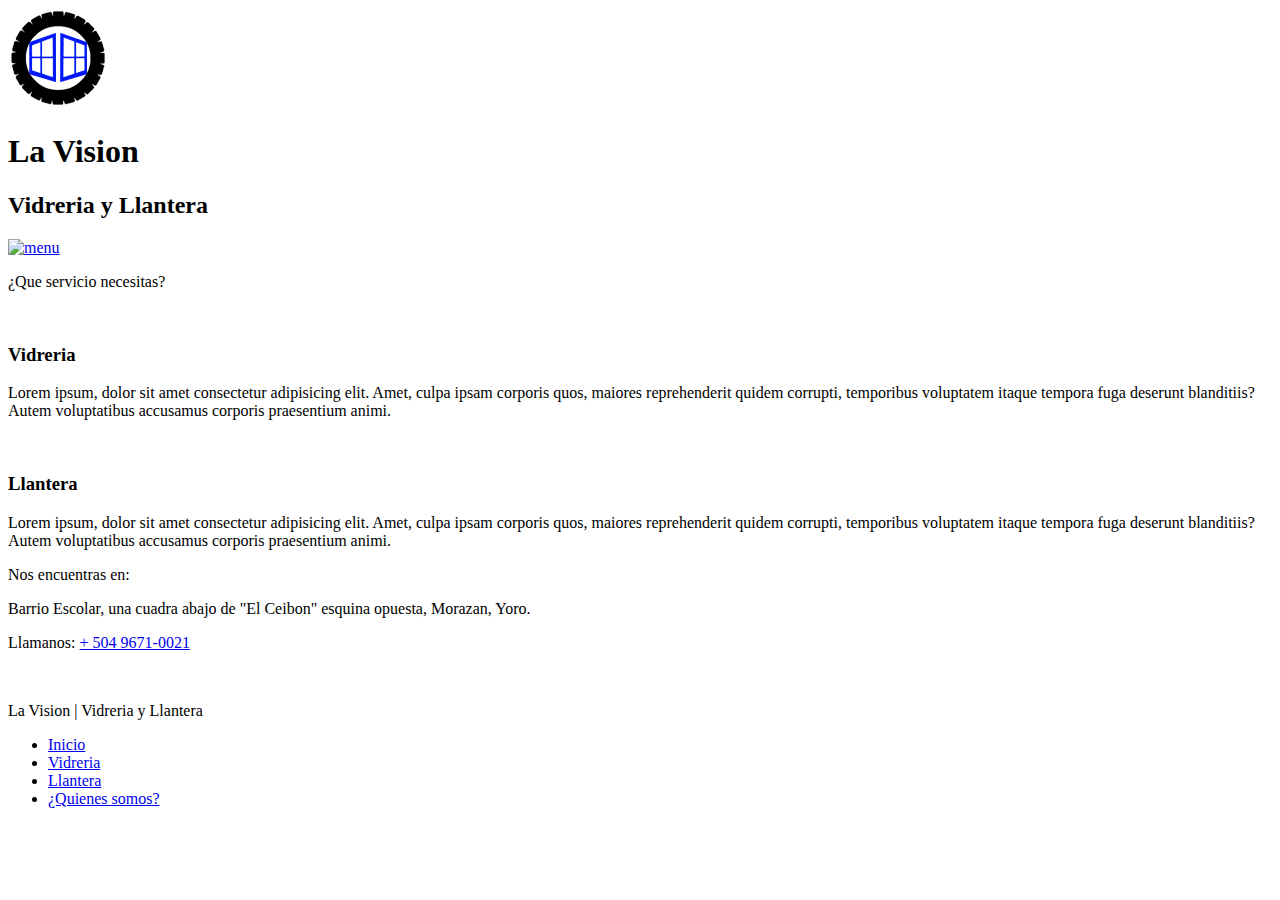
==== index.html @ e6c01391 "imagen lista segun png code" ====
<!DOCTYPE html>
<html lang="es">
<head>
  <meta charset="UTF-8">
  <meta http-equiv="X-UA-Compatible" content="IE=edge">
  <meta name="viewport" content="width=device-width, initial-scale=1.0">
  <link rel="stylesheet" href="css/styles.css">
  <link rel="preconnect" href="https://fonts.gstatic.com">
  <link href="https://fonts.googleapis.com/css2?family=Open+Sans:wght@300;400;700&display=swap" rel="stylesheet">
  <title>La Vision</title>
</head>
<body>
  <header>
    <picture>
      <img src="./assets/logo-lavision.png" alt="La Vision">
    </picture>
    <div class="header__titulo"><h1>La Vision</h1>
    <h2>Vidreria y Llantera</h2></div>
    <div class="header__menu"><a href="#"><img src="./assets/menu-real.svg" alt="menu"></a></div>
  </header>
  <main>
    <p class="intro--titles">¿Que servicio necesitas?</p>
    <section class="cards">
        <article class="cards__article">
          <img class="cards__article--img" src="./assets/vidreria-logo.png" alt="">
          <h3>Vidreria</h3>
          <div class="cards__article--container">
            <p> <picture>
              <img src="./assets/vidreria-card.jpg"  alt="" align="left">
            </picture> Lorem ipsum, dolor sit amet consectetur adipisicing elit. Amet, culpa ipsam corporis quos, maiores reprehenderit quidem corrupti, temporibus voluptatem itaque tempora fuga deserunt blanditiis? Autem voluptatibus accusamus corporis praesentium animi.</p>
          </div>
          <a href="#">
              <div class="boton"></div>
            </a>
          </article>
          <article class="cards__article">
            <img class="cards__article--img" src="./assets/llantera-logo.png" alt="">
            <h3>Llantera</h3>
            <div class="cards__article--container">
              <p>
                <picture>
                  <img src="./assets/llantera-card.jpg" alt="" align="left">
                </picture> Lorem ipsum, dolor sit amet consectetur adipisicing elit. Amet, culpa ipsam corporis quos, maiores
                reprehenderit quidem corrupti, temporibus voluptatem itaque tempora fuga deserunt blanditiis? Autem voluptatibus
                accusamus corporis praesentium animi.
              </p>
            </div>
            <a href="#">
              <div class="boton"></div>
            </a>
          </article>
    </section>
    <section class="locacion">
      <p class="intro--titles">Nos encuentras en:</p>
      <article class="locacion__card">
        <div><p class="locacion__direccion">Barrio Escolar, una cuadra abajo de "El Ceibon" esquina opuesta, Morazan, Yoro.</p>
        <p class="locacion__direccion">Llamanos: <a href="tel:+50496710021">+ 504 9671-0021</a></p></div>
        <picture>
          <source media="(min-width:1300px)" srcset="./assets/llantera-locacion-desktop.jpg">
          <source media="(min-width:800px)" srcset="./assets/llantera-locacion-tablet.jpg">
          <img src="./assets/llantera-locacion-mobile.jpg" alt=""></picture>
      </article>
    </section>
  </main>
  <footer>
    <div class="left"><p>La Vision | <span>Vidreria y Llantera</span></p></div>
    <div class="rigth">
      <ul class="menu-list">
        <li><a href="#">Inicio</a></li>
        <li><a href="#">Vidreria</a></li>
        <li><a href="#">Llantera</a></li>
        <li><a href="#">¿Quienes somos?</a></li>
      </ul>
    </div>
  </footer>
</body>
</html>
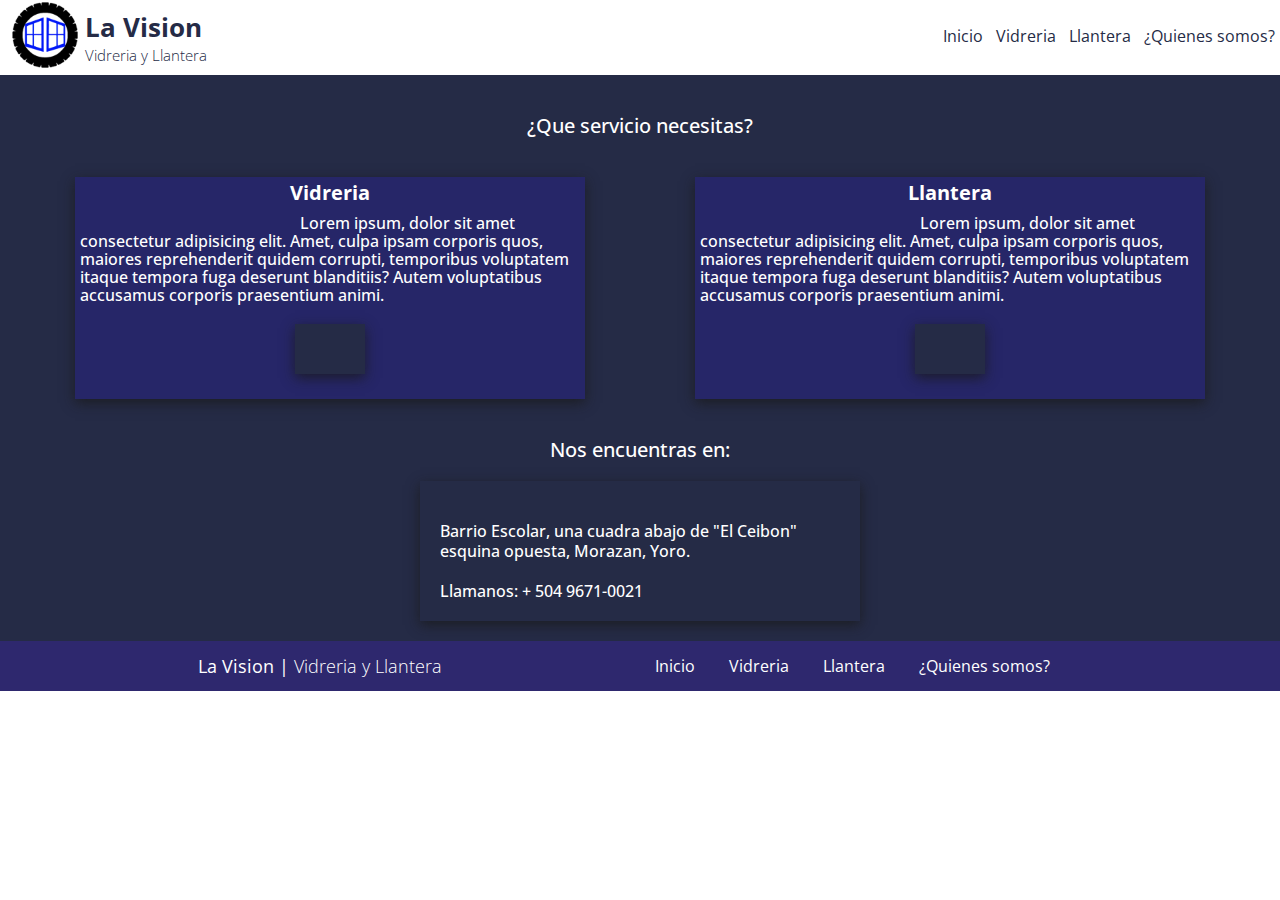
==== commit 343c7530: "Menu responsive terminado" ====
--- a/index.html
+++ b/index.html
@@ -11,12 +11,31 @@
 </head>
 <body>
   <header>
-    <picture>
-      <img src="./assets/logo-lavision.png" alt="La Vision">
-    </picture>
-    <div class="header__titulo"><h1>La Vision</h1>
-    <h2>Vidreria y Llantera</h2></div>
-    <div class="header__menu"><a href="#"><img src="./assets/menu-real.svg" alt="menu"></a></div>
+    <div class="header__logo">
+      <picture>
+        <img src="./assets/logo-lavision.png" alt="La Vision">
+      </picture>
+      <div class="header__titulo">
+        <h1>La Vision</h1>
+        <h2>Vidreria y Llantera</h2>
+      </div>
+    </div>
+
+    <input type="checkbox" id="check">
+      <label for="check" class="checkbtn">
+        <img src="./assets/menu-real.svg" alt="menu">
+      </label>
+    
+    <ul class="menu-responsive">
+      <li><a href="">Inicio</a></li>
+      <li><a href="#">Vidreria</a></li>
+      <li><a href="#">Llantera</a></li>
+      <li><a href="#">¿Quienes somos?</a></li>
+    </ul>
+    
+
+
+
   </header>
   <main>
     <p class="intro--titles">¿Que servicio necesitas?</p>
--- a/css/styles.css
+++ b/css/styles.css
@@ -0,0 +1,275 @@
+/* Variables */
+:root {
+  --white: #ffffff;
+  --background: #252b46;
+  --color-principal: #2a18e736;
+}
+/*Resetear estilos que el navegador trae por defecto*/
+* {
+  box-sizing: border-box;
+  margin: 0;
+  padding: 0;
+}
+/*Fuentes Base*/
+html {
+  font-size: 62.5%;
+  font-family: "Open Sans", sans-serif;
+}
+body {
+  color: var(--white);
+  font-family: "Open Sans", sans-serif;
+}
+header {
+  display: flex;
+  justify-content: space-between;
+  width: 100%;
+}
+.header__logo {
+  display: flex;
+}
+header picture {
+  margin-left: 10px;
+  margin-right: 20px;
+  width: 55px;
+  height: auto;
+}
+header picture img {
+  width: 70px;
+  height: auto;
+}
+.header__titulo {
+  margin-top: 4px;
+  font-family: "Open Sans", sans-serif;
+  color: var(--background);
+}
+.header__titulo h1 {
+  margin-top: 5px;
+  font-size: 2.6rem;
+}
+.header__titulo h2 {
+  font-size: 1.5rem;
+  font-weight: 300;
+}
+header ul li {
+  display: inline-block;
+  margin: 0 5px;
+  line-height: 73.2px;
+  list-style: none;
+}
+header ul li a {
+  font-size: 1.6rem;
+  text-decoration: none;
+  color: var(--background);
+}
+.checkbtn {
+  display: none;
+  position: fixed;
+  z-index: 1;
+  right: 5px;
+  top: 7px;
+  width: 50px;
+  height: auto;
+  margin: 0 auto;
+  padding-top: 4px;
+  padding-left: 4px;
+  background-color: var(--background);
+  box-shadow: 0 4px 12px rgb(0, 0, 0);
+  border-radius: 8px;
+  cursor: pointer;
+}
+.checkbtn img {
+  width: 90%;
+}
+#check {
+  display: none;
+}
+@media (max-width: 850px) {
+  .checkbtn {
+    display: block;
+    width: 50px;
+    height: 50px;
+    z-index: 2;
+  }
+  header ul {
+    position: fixed;
+    width: 100%;
+    height: 100vh;
+    z-index: 1;
+    background: #252b46b2;
+    backdrop-filter: blur(2px);
+    /* top: 72px; */
+    left: -100%;
+    text-align: center;
+    transition: all 0.5s;
+  }
+  header ul li a {
+    font-size: 2rem;
+    color: var(--white);
+  }
+  header ul li {
+    display: block;
+  }
+  #check:checked ~ ul {
+    left: 0;
+  }
+  #check:checked ~ .checkbtn {
+    background: url("../assets/equis.png");
+    background-size: 90%;
+    background-repeat: no-repeat;
+    background-position: center;
+    background-color: var(--background);
+  }
+  #check:checked ~ .checkbtn img {
+    display: none;
+  }
+}
+main {
+  padding: 20px;
+  background-color: var(--background);
+  height: auto;
+}
+.intro--titles {
+  margin: 20px auto;
+  font-family: "Open Sans", sans-serif;
+  font-size: 2rem;
+  font-weight: 500;
+  line-height: 2.2rem;
+  text-align: center;
+}
+.cards {
+  display: flex;
+  flex-wrap: wrap;
+  width: 100%;
+}
+
+.cards__article {
+  position: relative;
+  min-width: 281px;
+  max-width: 510px;
+  height: auto;
+  margin: 20px auto;
+  padding: 5px;
+  box-shadow: 0 4px 12px rgba(26, 25, 25, 0.781);
+  background-color: var(--color-principal);
+}
+.cards__article--img {
+  position: absolute;
+  width: 50px;
+  left: -20px;
+  top: -20px;
+}
+.cards__article h3 {
+  font-size: 2rem;
+  font-weight: 700;
+  line-height: 2.2rem;
+  text-align: center;
+  margin: 0px 0px 10px 0px;
+}
+.cards__article--container {
+  width: 100%;
+}
+
+.cards__article--container p {
+  font-size: 1.6rem;
+  font-weight: 500;
+  line-height: 1.8rem;
+}
+.cards__article--container img {
+  width: 40%;
+  margin: 5px 10px 10px 10px;
+}
+a {
+  display: contents;
+}
+.boton {
+  width: 70px;
+  height: 50px;
+  margin: 20px auto;
+  background-color: var(--background);
+  box-shadow: 0 4px 12px rgba(26, 25, 25, 0.781);
+  overflow: hidden;
+  background-image: url("../assets/icon-flecha-rigth.svg");
+  background-size: 90%;
+  background-position: center;
+  background-repeat: no-repeat;
+}
+.boton:hover {
+  background-color: #27346e;
+}
+.locacion {
+  width: 100%;
+}
+.locacion__card {
+  display: flex;
+  flex-wrap: wrap;
+  width: fit-content;
+  padding: 20px;
+  justify-content: center;
+  margin: 0 auto;
+  box-shadow: 0 4px 12px rgba(26, 25, 25, 0.781);
+}
+.locacion__direccion {
+  max-width: 400px;
+  margin-top: 20px;
+  font-family: "Open Sans", sans-serif;
+  font-size: 1.6rem;
+  font-weight: 500;
+  line-height: 2rem;
+}
+@keyframes callus {
+  0% {
+    color: var(--white);
+  }
+  50% {
+    color: #002efc;
+  }
+}
+.locacion__direccion a {
+  color: white;
+  text-decoration: none;
+  animation-name: callus;
+  animation-duration: 2s;
+  animation-iteration-count: infinite;
+  animation-timing-function: linear;
+}
+.locacion__card img {
+  width: 100%;
+  margin: 20px 0px 20px 0px;
+}
+footer {
+  display: flex;
+  flex-wrap: wrap;
+  justify-content: center;
+  align-items: center;
+  width: 100%;
+  min-height: 50px;
+  background-color: #2e286e;
+}
+.left {
+  width: 50%;
+}
+.rigth {
+  width: 50%;
+  margin: 0 auto;
+}
+footer p {
+  font-size: 1.8rem;
+  text-align: center;
+}
+footer p span {
+  font-weight: 300;
+}
+footer .menu-list {
+  font-size: 1.6rem;
+}
+.menu-list li {
+  display: inline-block;
+  list-style: none;
+  margin: 0px 15px;
+  text-align: center;
+}
+.menu-list a {
+  font-family: "Open Sans";
+  color: var(--white);
+  text-decoration: none;
+}
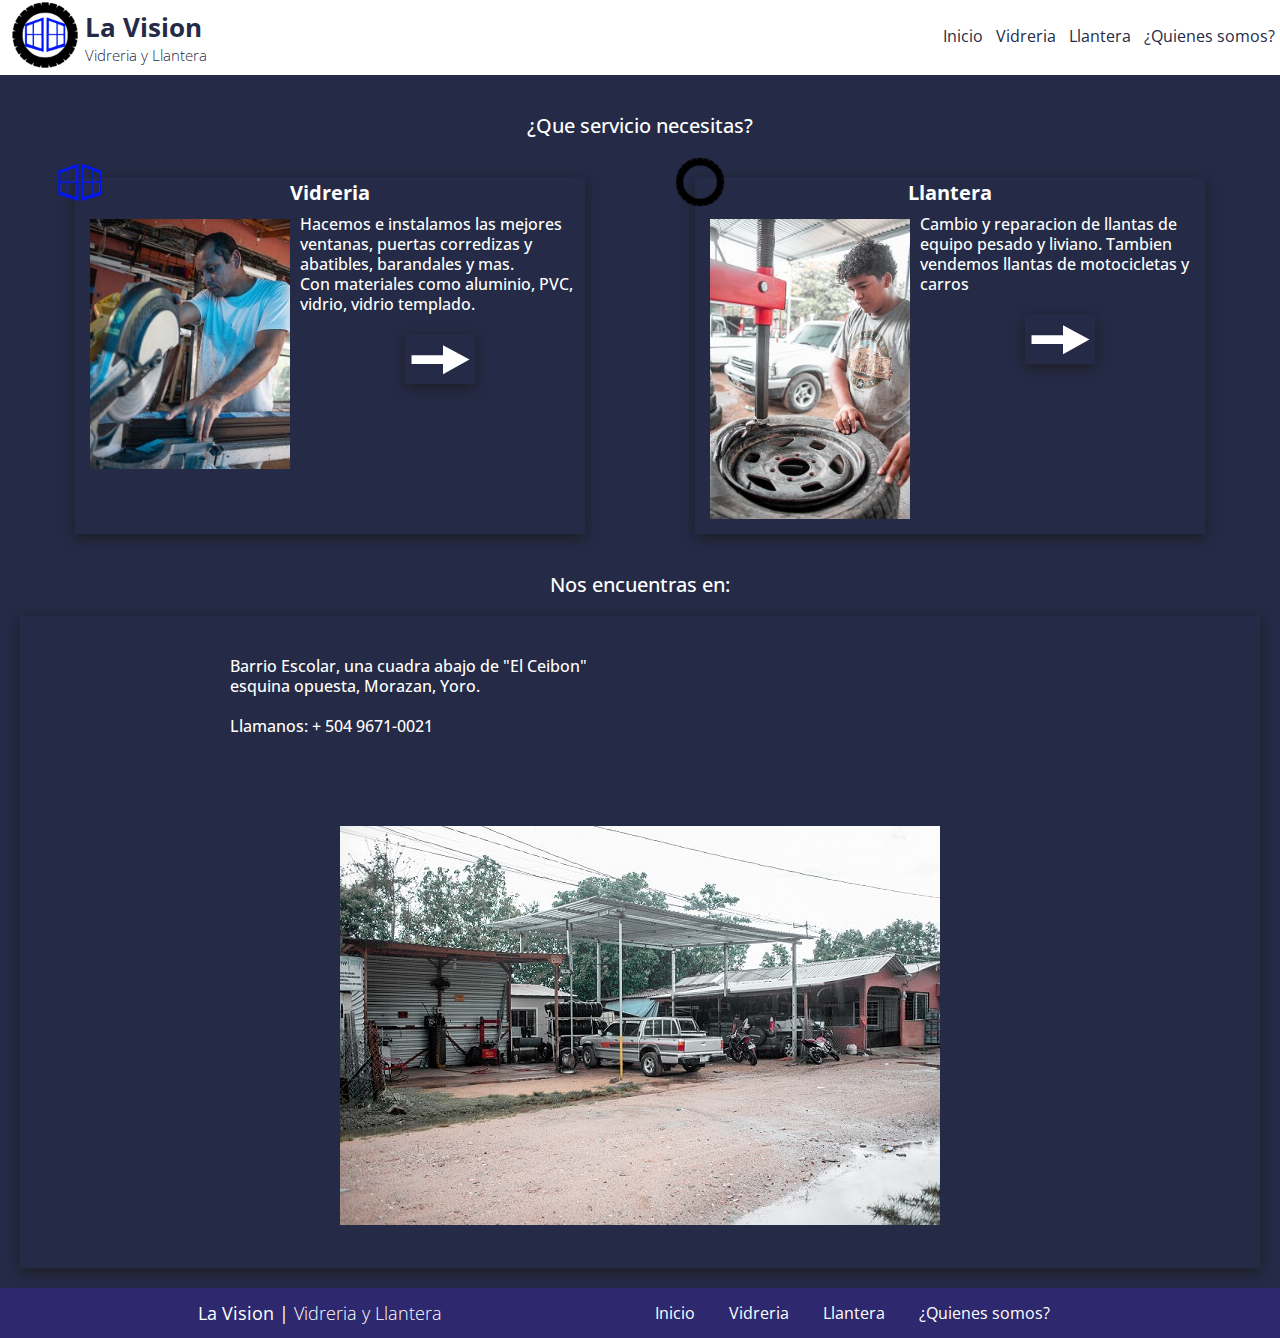
==== commit 13b22f60: "Pagina vidreria y assets optimizados" ====
--- a/index.html
+++ b/index.html
@@ -11,10 +11,10 @@
 </head>
 <body>
   <header>
-    <div class="header__logo">
+    <a href="index.html"><div class="header__logo">
       <picture>
-        <img src="./assets/logo-lavision.png" alt="La Vision">
-      </picture>
+        <img src="./assets/fotos/logo-lavision.png" alt="La Vision">
+      </picture></a>
       <div class="header__titulo">
         <h1>La Vision</h1>
         <h2>Vidreria y Llantera</h2>
@@ -23,13 +23,13 @@
 
     <input type="checkbox" id="check">
       <label for="check" class="checkbtn">
-        <img src="./assets/menu-real.svg" alt="menu">
+        <img src="./assets/fotos/menu-real.svg" alt="menu">
       </label>
     
     <ul class="menu-responsive">
-      <li><a href="">Inicio</a></li>
-      <li><a href="#">Vidreria</a></li>
-      <li><a href="#">Llantera</a></li>
+      <li><a href="index.html">Inicio</a></li>
+      <li><a href="vidreria.html">Vidreria</a></li>
+      <li><a href="llantera.html">Llantera</a></li>
       <li><a href="#">¿Quienes somos?</a></li>
     </ul>
     
@@ -41,30 +41,28 @@
     <p class="intro--titles">¿Que servicio necesitas?</p>
     <section class="cards">
         <article class="cards__article">
-          <img class="cards__article--img" src="./assets/vidreria-logo.png" alt="">
+          <img class="cards__article--img" src="./assets/fotos/vidreria-logo.png" alt="">
           <h3>Vidreria</h3>
           <div class="cards__article--container">
             <p> <picture>
-              <img src="./assets/vidreria-card.jpg"  alt="" align="left">
-            </picture> Lorem ipsum, dolor sit amet consectetur adipisicing elit. Amet, culpa ipsam corporis quos, maiores reprehenderit quidem corrupti, temporibus voluptatem itaque tempora fuga deserunt blanditiis? Autem voluptatibus accusamus corporis praesentium animi.</p>
+              <img src="./assets/fotos/vidreria-card.jpg"  alt="" align="left">
+            </picture> Hacemos e instalamos las mejores ventanas, puertas corredizas y abatibles, barandales y mas. <br>Con materiales como aluminio, PVC, vidrio, vidrio templado.</p>
           </div>
-          <a href="#">
+          <a href="vidreria.html">
               <div class="boton"></div>
             </a>
           </article>
           <article class="cards__article">
-            <img class="cards__article--img" src="./assets/llantera-logo.png" alt="">
+            <img class="cards__article--img" src="./assets/fotos/llantera-logo.png" alt="">
             <h3>Llantera</h3>
             <div class="cards__article--container">
               <p>
                 <picture>
-                  <img src="./assets/llantera-card.jpg" alt="" align="left">
-                </picture> Lorem ipsum, dolor sit amet consectetur adipisicing elit. Amet, culpa ipsam corporis quos, maiores
-                reprehenderit quidem corrupti, temporibus voluptatem itaque tempora fuga deserunt blanditiis? Autem voluptatibus
-                accusamus corporis praesentium animi.
+                  <img src="./assets/fotos/llantera-card.jpg" alt="" align="left">
+                </picture> Cambio y reparacion de llantas de equipo pesado y liviano. Tambien vendemos llantas de motocicletas y carros 
               </p>
             </div>
-            <a href="#">
+            <a href="llantera.html">
               <div class="boton"></div>
             </a>
           </article>
@@ -74,10 +72,13 @@
       <article class="locacion__card">
         <div><p class="locacion__direccion">Barrio Escolar, una cuadra abajo de "El Ceibon" esquina opuesta, Morazan, Yoro.</p>
         <p class="locacion__direccion">Llamanos: <a href="tel:+50496710021">+ 504 9671-0021</a></p></div>
+        <iframe
+          src="https://www.google.com/maps/embed?pb=!1m18!1m12!1m3!1d3848.123172991621!2d-87.59318166722721!3d15.315539910130362!2m3!1f0!2f0!3f0!3m2!1i1024!2i768!4f13.1!3m3!1m2!1s0x8f661f3dd9e6d693%3A0x33330a3e220e6a20!2zVmlkcmllcsOtYSBMYSBWaXNpw7Nu!5e0!3m2!1ses-419!2shn!4v1625070166084!5m2!1ses-419!2shn"
+          style="border:0;" allowfullscreen="" loading="lazy"></iframe>
         <picture>
-          <source media="(min-width:1300px)" srcset="./assets/llantera-locacion-desktop.jpg">
-          <source media="(min-width:800px)" srcset="./assets/llantera-locacion-tablet.jpg">
-          <img src="./assets/llantera-locacion-mobile.jpg" alt=""></picture>
+          <source media="(min-width:1300px)" srcset="./assets/fotos/llantera-locacion-desktop.jpg">
+          <source media="(min-width:800px)" srcset="./assets/fotos/llantera-locacion-tablet.jpg">
+          <img src="./assets/fotos/llantera-locacion-mobile.jpg" alt=""></picture>
       </article>
     </section>
   </main>
@@ -85,9 +86,9 @@
     <div class="left"><p>La Vision | <span>Vidreria y Llantera</span></p></div>
     <div class="rigth">
       <ul class="menu-list">
-        <li><a href="#">Inicio</a></li>
-        <li><a href="#">Vidreria</a></li>
-        <li><a href="#">Llantera</a></li>
+        <li><a href="index.html">Inicio</a></li>
+        <li><a href="vidreria.html">Vidreria</a></li>
+        <li><a href="llantera.html">Llantera</a></li>
         <li><a href="#">¿Quienes somos?</a></li>
       </ul>
     </div>
--- a/css/styles.css
+++ b/css/styles.css
@@ -2,7 +2,7 @@
 :root {
   --white: #ffffff;
   --background: #252b46;
-  --color-principal: #2a18e736;
+  --color-principal: #1e1a4736;
 }
 /*Resetear estilos que el navegador trae por defecto*/
 * {
@@ -88,13 +88,13 @@
     display: block;
     width: 50px;
     height: 50px;
-    z-index: 2;
+    z-index: 3;
   }
   header ul {
     position: fixed;
     width: 100%;
     height: 100vh;
-    z-index: 1;
+    z-index: 2;
     background: #252b46b2;
     backdrop-filter: blur(2px);
     /* top: 72px; */
@@ -113,7 +113,7 @@
     left: 0;
   }
   #check:checked ~ .checkbtn {
-    background: url("../assets/equis.png");
+    background: url("../assets/fotos/equis.png");
     background-size: 90%;
     background-repeat: no-repeat;
     background-position: center;
@@ -150,7 +150,6 @@
   margin: 20px auto;
   padding: 5px;
   box-shadow: 0 4px 12px rgba(26, 25, 25, 0.781);
-  background-color: var(--color-principal);
 }
 .cards__article--img {
   position: absolute;
@@ -172,7 +171,7 @@
 .cards__article--container p {
   font-size: 1.6rem;
   font-weight: 500;
-  line-height: 1.8rem;
+  line-height: 2rem;
 }
 .cards__article--container img {
   width: 40%;
@@ -188,7 +187,7 @@
   background-color: var(--background);
   box-shadow: 0 4px 12px rgba(26, 25, 25, 0.781);
   overflow: hidden;
-  background-image: url("../assets/icon-flecha-rigth.svg");
+  background-image: url("../assets/fotos/icon-flecha-rigth.svg");
   background-size: 90%;
   background-position: center;
   background-repeat: no-repeat;
@@ -216,6 +215,11 @@
   font-weight: 500;
   line-height: 2rem;
 }
+.locacion iframe {
+  margin: 10px;
+  width: 90%;
+  max-width: 400px;
+}
 @keyframes callus {
   0% {
     color: var(--white);
@@ -236,6 +240,233 @@
   width: 100%;
   margin: 20px 0px 20px 0px;
 }
+.main__llantera {
+  padding: 0;
+  background-color: #2f2f31;
+}
+.video {
+  display: flex;
+  align-items: center;
+  justify-content: center;
+  position: relative;
+  width: 100%;
+  height: 180px;
+  overflow: hidden;
+}
+.encabezado {
+  text-align: center;
+  position: absolute;
+}
+.video .encabezado h2 {
+  font-size: 3rem;
+}
+.video .encabezado p {
+  font-size: 1.8rem;
+  font-weight: 300;
+}
+.video video {
+  width: 100%;
+  opacity: 0.5;
+}
+/* grid */
+.container-video2 {
+  position: relative;
+  display: grid;
+  grid-template-columns: repeat(4, 1fr);
+  grid-template-rows: repeat(5, auto);
+  width: 100%;
+}
+.shadow {
+  display: flex;
+  flex-direction: column;
+  align-items: center;
+  z-index: 1;
+  min-width: 200px;
+  max-width: 300px;
+  padding: 10px;
+  background-color: rgba(26, 25, 25, 0.425);
+}
+.first {
+  justify-self: start;
+  align-self: center;
+  grid-column: 1 / 4;
+  grid-row: 1 / 3;
+}
+.second {
+  justify-self: start;
+  align-self: center;
+  grid-column: 1 / 4;
+  grid-row: 3 / 5;
+}
+.second a {
+  color: white;
+  text-decoration: none;
+  animation-name: callus;
+  animation-duration: 2s;
+  animation-iteration-count: infinite;
+  animation-timing-function: linear;
+}
+.container-video2 p {
+  font-size: 1.5rem;
+  line-height: 2.2rem;
+}
+.container-video2 p span {
+  font-size: 1.5rem;
+  line-height: 2.8rem;
+  font-weight: 300;
+}
+.map {
+  z-index: 1;
+  grid-column: 1 / 5;
+  grid-row: 5 / 6;
+  text-align: center;
+  justify-self: center;
+  align-self: flex-end;
+  width: 300px;
+}
+.map iframe {
+  width: 95%;
+}
+.video2 {
+  display: flex;
+  align-items: center;
+  justify-self: end;
+  grid-column: 1 / 5;
+  grid-row: 1 / 5;
+  width: 280px;
+  height: 500px;
+}
+.video2 video {
+  object-fit: cover;
+  height: inherit;
+  width: inherit;
+  opacity: 0.5;
+}
+
+@media (min-width: 530px) {
+  .shadow {
+    justify-self: center;
+    grid-column: 1 / 4;
+  }
+  .first {
+    align-self: start;
+  }
+  .second {
+    grid-row: 3 / 5;
+    align-self: stretch;
+  }
+  .map {
+    grid-column: 1 / 4;
+    grid-row: 5 / 7;
+    padding: 10px;
+    background-color: rgba(26, 25, 25, 0.425);
+  }
+  .video2 {
+    grid-row: 1 / 7;
+    width: 335px;
+    height: 650px;
+  }
+}
+@media (min-width: 850px) {
+  .shadow {
+    max-width: 700px;
+  }
+  .map {
+    width: 700px;
+    height: auto;
+  }
+  .map iframe {
+    height: 250px;
+  }
+  .video2 {
+    grid-row: 1 / 7;
+    width: 800px;
+    overflow: hidden;
+  }
+}
+/* vidreria */
+.main-vidreria {
+  display: grid;
+  grid-template-columns: 100%;
+  grid-template-rows: repeat(3, auto);
+  width: 100%;
+  padding: 0;
+  background-color: var(--background);
+}
+.vidreria__encabezado {
+  position: relative;
+  display: flex;
+  justify-content: center;
+  align-items: center;
+  width: 100%;
+  height: 180px;
+  grid-row: 1 / 2;
+  overflow: hidden;
+}
+.vidreria__encabezado h2 {
+  position: absolute;
+  font-size: 3rem;
+}
+.vidreria__encabezado picture {
+  width: 100%;
+}
+.vidreria__encabezado img {
+  width: 100%;
+  opacity: 0.5;
+}
+.vidreria__cards-container {
+  display: grid;
+  grid-template-columns: repeat(auto-fit, minmax(auto, 240px));
+  grid-auto-rows: 400px;
+  grid-row: 2 / 3;
+  gap: 10px;
+  padding: 10px;
+  justify-content: center;
+}
+.vidreria__cards-container article {
+  grid-column: span 2;
+  display: grid;
+  grid-template-columns: 100%;
+  grid-template-rows: 20% 80%;
+  align-items: center;
+  min-width: 300px;
+  max-width: 500px;
+  background-color: rgba(26, 25, 25, 0.425);
+  box-shadow: 0 4px 12px rgba(26, 25, 25, 0.781);
+  overflow: hidden;
+}
+.vidreria__cards-container article p {
+  font-size: 1.8rem;
+  font-family: "Open sans";
+}
+.vidreria__cards-container picture {
+  width: 100%;
+  height: 100%;
+}
+.vidreria__cards-container img {
+  width: 100%;
+  height: 100%;
+  object-fit: cover;
+}
+.vidreria__locacion {
+  grid-row: 3 / 4;
+}
+@media (max-width: 759px) {
+  .vidreria__cards-container div {
+    grid-column: span 2;
+  }
+  .vidreria__card2 {
+    grid-row: 3 / 4;
+  }
+}
+@media (min-width: 1010px) {
+  .vidreria__cards-container div {
+    grid-column: span 2;
+  }
+}
+
+/* footer */
+
 footer {
   display: flex;
   flex-wrap: wrap;
@@ -269,7 +500,7 @@
   text-align: center;
 }
 .menu-list a {
-  font-family: "Open Sans";
+  font-family: "Open Sans", sans-serif;
   color: var(--white);
   text-decoration: none;
 }
